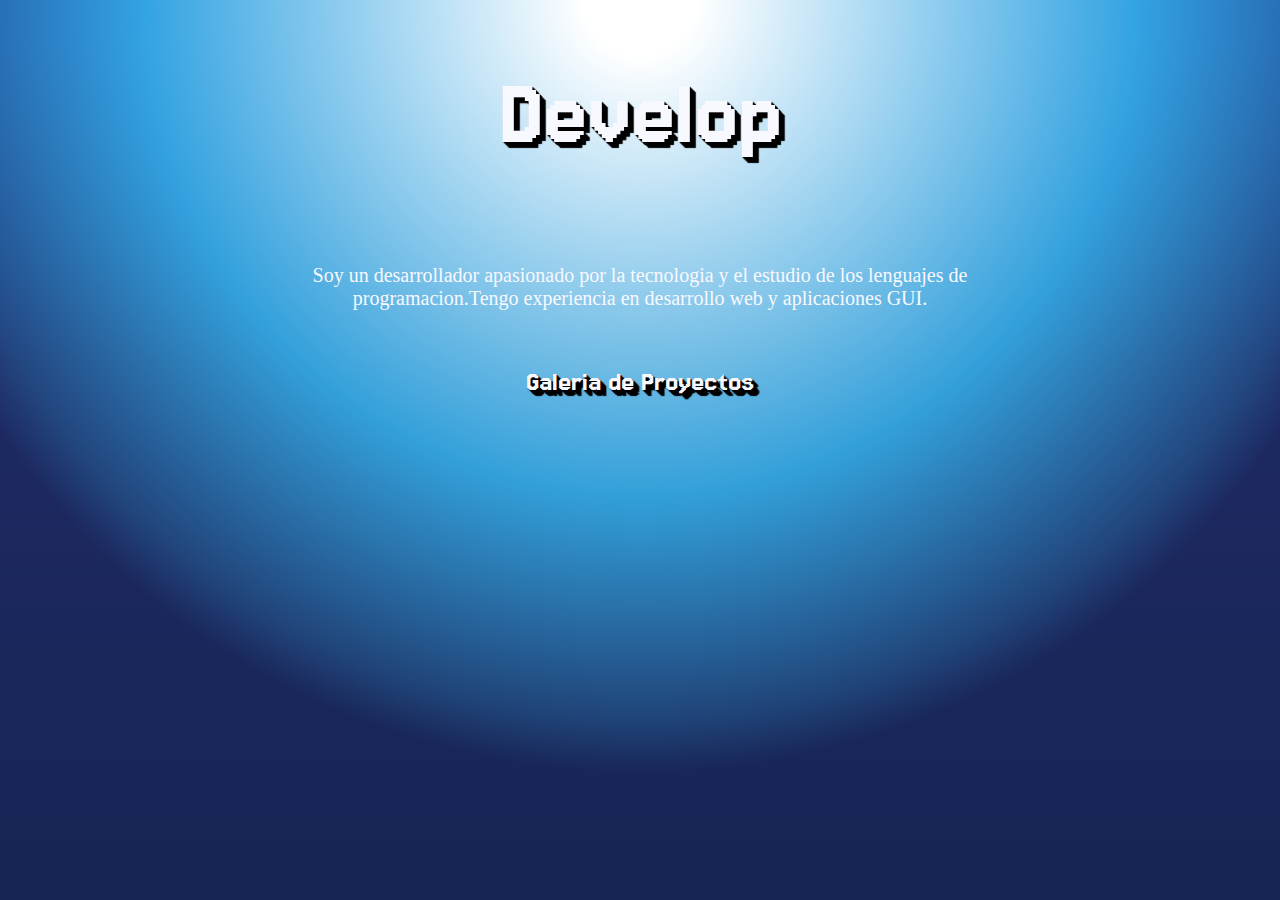
==== Briefcase/index.html @ d44783af "upload" ====
<!DOCTYPE html>
<html lang="en">
<head>
    <meta charset="UTF-8">
    <meta name="viewport" content="width=device-width, initial-scale=1.0">
    <!-- Link al archivo CSS -->
    <link rel="stylesheet" href="static/css/styles.css">
    <!-- Google Fonts -->
    <link rel="preconnect" href="https://fonts.googleapis.com">
    <link rel="preconnect" href="https://fonts.gstatic.com" crossorigin>
    <link href="https://fonts.googleapis.com/css2?family=Jersey+15&display=swap" rel="stylesheet">
    <title>Briefcase</title>
</head>
<body class="professional-dark-gradient">
    <header>
        <h1 class="jersey-15-regular title-3d typewriter-multi">Developer_Bakend</h1>
        <h2 class="jersey-15-regular title-3d typewriter-multi">Cristian Echevarria</h2>
    </header>
    <div class="main-content">
        <p>Soy un desarrollador apasionado por la tecnologia y el estudio de los lenguajes de programacion.Tengo experiencia en desarrollo web y aplicaciones GUI.</p>
    </div>
    <h3 class="jersey-15-regular title-3d">Galeria de Proyectos</h3>
</body>
    <script src="static/js/scripts.js"></script>

</html>
---- Briefcase/static/css/styles.css ----
/* CSS/Briefcase_web/static/css/styles.css */
body{
    margin: 0;
    padding: 0;
}

/* ........................:::::::::::::: background efecto de luz cyan intenso :::::::::::::::..............*/
.professional-dark-gradient {
    background: radial-gradient(
        circle at top,
        rgba(255, 255, 255, 1) 5%,
        rgba(56, 189, 248, 0.8) 45%,
        rgba(56, 189, 248, 0.2) 65%,
        rgba(0, 0, 0, 0) 70%
    ),
    linear-gradient(
        180deg,
        rgb(30, 58, 138) 5%,
        rgb(30, 41, 99) 40%,
        rgb(23, 37, 84) 100%
    );
    background-repeat: no-repeat;
    background-attachment: fixed;
}

/* Encabezados */
h1.jersey-15-regular {
    font-family: "Jersey 15", serif;
    font-weight: 400;
    font-size: 100px;
    font-style: normal;
    text-align: center;
    padding: 0px;
  }

h2.jersey-15-regular {
    font-family: "Jersey 15", serif;
    font-weight: 400;
    font-size: 50px;
    font-style: normal;
    text-align: center;
}
h3.jersey-15-regular {
    font-family: "Jersey 15", serif;
    font-weight: 400;
    font-size: 30px;
    font-style: normal;
    text-align: center;
}


/* ..........................:::::::::::::  Efectos :::::::::::............................ */
/* Variación con efecto 3D */
.title-3d {
    font-size: 4rem;
    font-weight: bold;
    color: ghostwhite;
    text-shadow: 
        1px 1px 1px #000,
        2px 2px 1px #000,
        3px 3px 1px #000,
        4px 4px 1px #000,
        5px 5px 1px #000,
        6px 6px 1px #000;
    transform: translateY(-3px);
}

.typewriter {
    overflow: hidden;
    border-right: 2px solid #ffffff; /* Cursor parpadeante */
    white-space: nowrap;
    margin: 0 auto;
    animation: 
        typing 3.5s steps(40, end),
        blink-caret 0.75s step-end infinite;
}

@keyframes typing {
    from { width: 50% }
    to { width: 100% }
}

@keyframes blink-caret {
    from, to { border-color: transparent }
    50% { border-color: #ffffff }
}

/* Para múltiples líneas con retraso */
.typewriter-multi {
    visibility: visible;
}

.typewriter-multi.typing {
    visibility: visible;
    animation: 
        typing 2s steps(40, end),
        blink-caret 0.75s step-end;
}

/* ..........................:::::::::::::  Contenido :::::::::::............................ */
.main-content {
    display: flex;
    flex-direction: column;
    align-items: center;
    justify-content: center;
}

.main-content p {
    max-width: 800px;
    padding: 10px;
    text-align: center;
    font-size: 20px;
    color: ghostwhite;
}
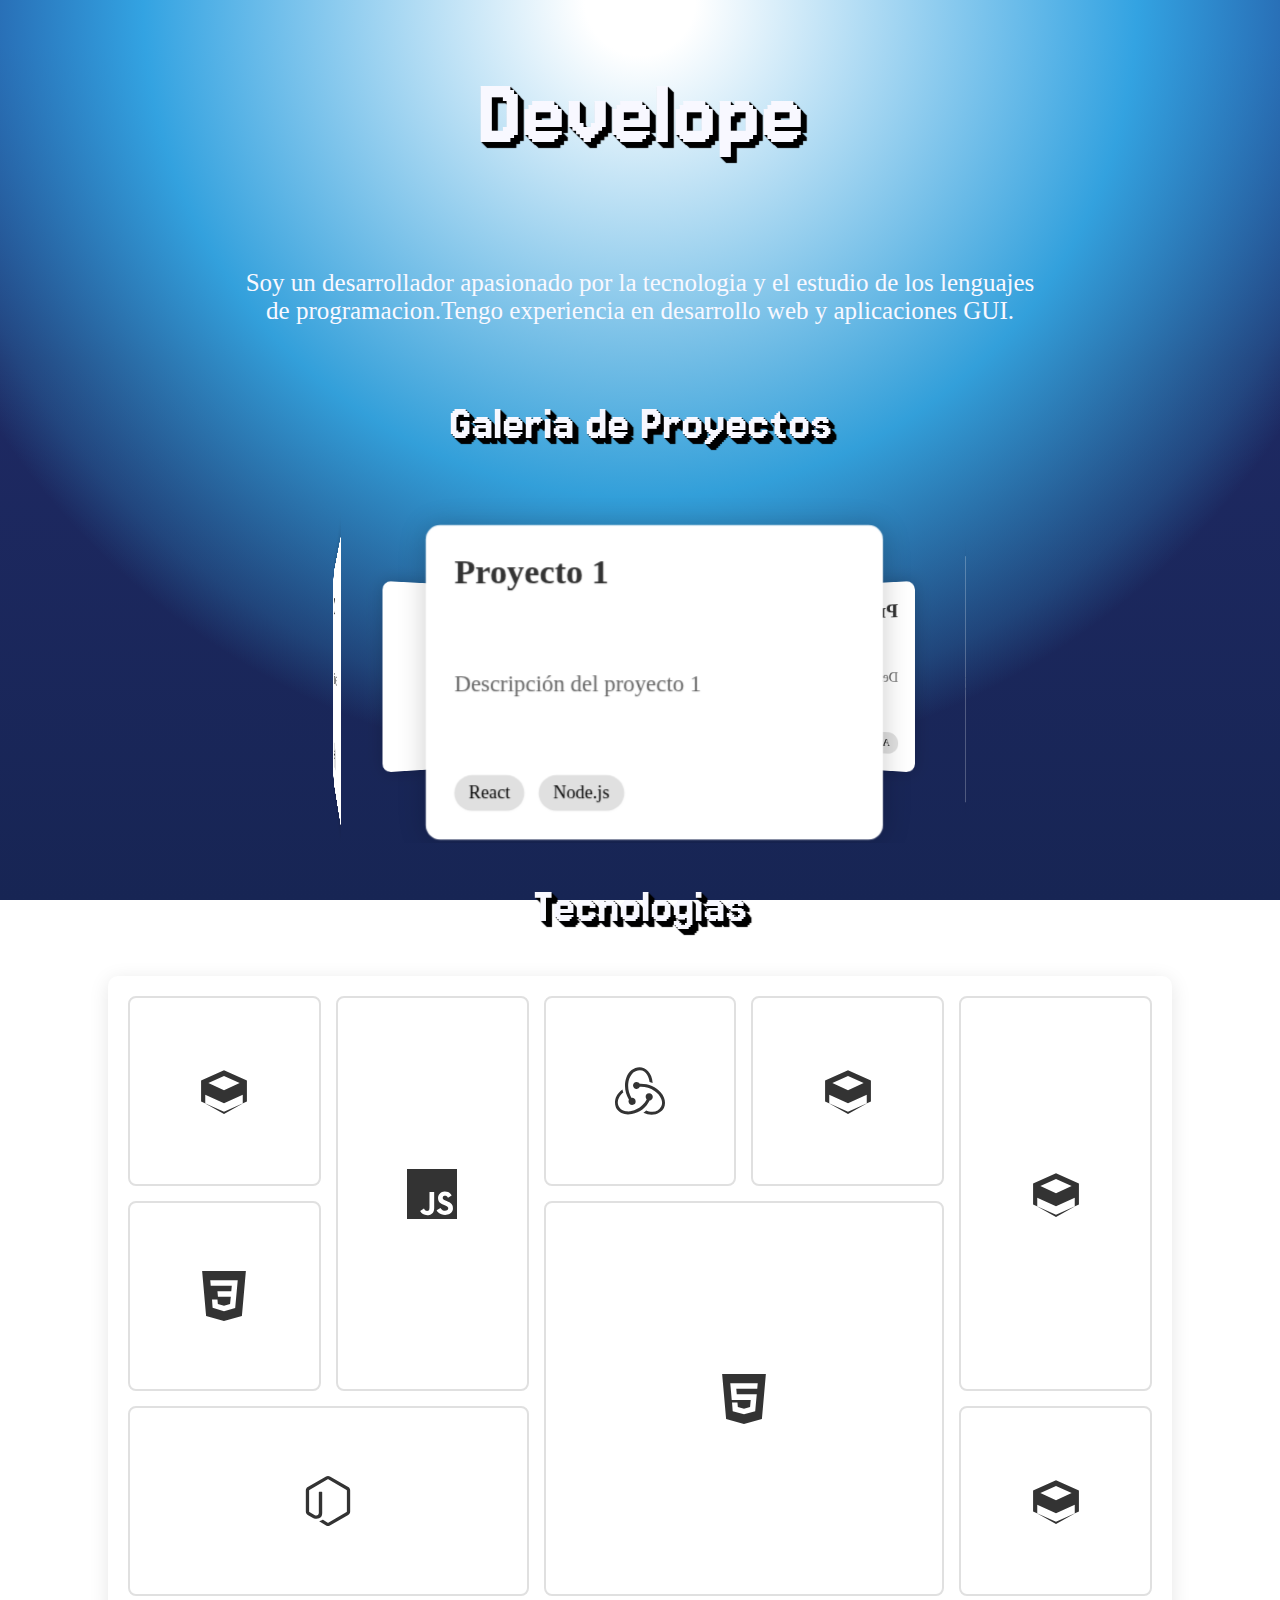
==== commit 67ac1d73: "update" ====
--- a/Briefcase/index.html
+++ b/Briefcase/index.html
@@ -1,5 +1,6 @@
 <!DOCTYPE html>
 <html lang="en">
+
 <head>
     <meta charset="UTF-8">
     <meta name="viewport" content="width=device-width, initial-scale=1.0">
@@ -11,16 +12,132 @@
     <link href="https://fonts.googleapis.com/css2?family=Jersey+15&display=swap" rel="stylesheet">
     <title>Briefcase</title>
 </head>
+
 <body class="professional-dark-gradient">
     <header>
         <h1 class="jersey-15-regular title-3d typewriter-multi">Developer_Bakend</h1>
         <h2 class="jersey-15-regular title-3d typewriter-multi">Cristian Echevarria</h2>
     </header>
     <div class="main-content">
-        <p>Soy un desarrollador apasionado por la tecnologia y el estudio de los lenguajes de programacion.Tengo experiencia en desarrollo web y aplicaciones GUI.</p>
+        <p>Soy un desarrollador apasionado por la tecnologia y el estudio de los lenguajes de programacion.Tengo
+            experiencia en desarrollo web y aplicaciones GUI.</p>
     </div>
-    <h3 class="jersey-15-regular title-3d">Galeria de Proyectos</h3>
+    <h2 class="jersey-15-regular title-3d">Galeria de Proyectos</h2>
+    <div class="slider-container">
+        <div class="slider">
+            <div class="card" style="transform: rotateY(0deg) translateZ(300px)">
+                <h3>Proyecto 1</h3>
+                <p>Descripción del proyecto 1</p>
+                <div class="tech">
+                    <span>React</span>
+                    <span>Node.js</span>
+                </div>
+            </div>
+            <div class="card" style="transform: rotateY(72deg) translateZ(300px)">
+                <h3>Proyecto 2</h3>
+                <p>Descripción del proyecto 2</p>
+                <div class="tech">
+                    <span>Vue</span>
+                    <span>Firebase</span>
+                </div>
+            </div>
+            <div class="card" style="transform: rotateY(144deg) translateZ(300px)">
+                <h3>Proyecto 3</h3>
+                <p>Descripción del proyecto 3</p>
+                <div class="tech">
+                    <span>Angular</span>
+                    <span>MongoDB</span>
+                </div>
+            </div>
+            <div class="card" style="transform: rotateY(216deg) translateZ(300px)">
+                <h3>Proyecto 4</h3>
+                <p>Descripción del proyecto 4</p>
+                <div class="tech">
+                    <span>Next.js</span>
+                    <span>PostgreSQL</span>
+                </div>
+            </div>
+            <div class="card" style="transform: rotateY(288deg) translateZ(300px)">
+                <h3>Proyecto 5</h3>
+                <p>Descripción del proyecto 5</p>
+                <div class="tech">
+                    <span>TypeScript</span>
+                    <span>AWS</span>
+                </div>
+            </div>
+        </div>
+    </div>
+    <h2 class="jersey-15-regular title-3d">Tecnologias</h2>
+    <div class="grid-container">
+        <div class="grid-item item1">
+            <svg class="tech-icon" viewBox="0 0 24 24">
+                <path
+                    d="M12 2L1 7v10l11 5 11-5V7L12 2zm0 2.8l7.5 3.4-7.5 3.4-7.5-3.4L12 4.8zm-9 9l9 4.1V23L3 18v-4.2zm18 0V18l-9 5v-5.1l9-4.1z" />
+            </svg>
+            <span class="tech-name">React</span>
+        </div>
+        <div class="grid-item item2">
+            <svg class="tech-icon" viewBox="0 0 24 24">
+                <path
+                    d="M0 0h24v24H0V0zm22.034 18.276c-.175-1.095-.888-2.015-3.003-2.873-.736-.345-1.554-.585-1.797-1.14-.091-.33-.105-.51-.046-.705.15-.646.915-.84 1.515-.66.39.12.75.42.976.9 1.034-.676 1.034-.676 1.755-1.125-.27-.42-.404-.601-.586-.78-.63-.705-1.469-1.065-2.834-1.034l-.705.089c-.676.165-1.32.525-1.71 1.005-1.14 1.291-.811 3.541.569 4.471 1.365 1.02 3.361 1.244 3.616 2.205.24 1.17-.87 1.545-1.966 1.41-.811-.18-1.26-.586-1.755-1.336l-1.83 1.051c.21.48.45.689.81 1.109 1.74 1.756 6.09 1.666 6.871-1.004.029-.09.24-.705.074-1.65l.046.067zm-8.983-7.245h-2.248c0 1.938-.009 3.864-.009 5.805 0 1.232.063 2.363-.138 2.711-.33.689-1.18.601-1.566.48-.396-.196-.597-.466-.83-.855-.063-.105-.11-.196-.127-.196l-1.825 1.125c.305.63.75 1.172 1.324 1.517.855.51 2.004.675 3.207.405.783-.226 1.458-.691 1.811-1.411.51-.93.402-2.07.397-3.346.012-2.054 0-4.109 0-6.179l.004-.056z" />
+            </svg>
+            <span class="tech-name">JavaScript</span>
+        </div>
+        <div class="grid-item item3">
+            <svg class="tech-icon" viewBox="0 0 24 24">
+                <path
+                    d="M1.5 0h21l-1.91 21.563L11.977 24l-8.564-2.438L1.5 0zm7.031 9.75l-.232-2.718 10.059.003.23-2.622L5.412 4.41l.698 8.01h9.126l-.326 3.426-2.91.804-2.955-.81-.188-2.11H6.248l.33 4.171L12 19.351l5.379-1.443.744-8.157H8.531z" />
+            </svg>
+            <span class="tech-name">HTML5</span>
+        </div>
+        <div class="grid-item item4">
+            <svg class="tech-icon" viewBox="0 0 24 24">
+                <path
+                    d="M1.5 0h21l-1.91 21.563L11.977 24l-8.565-2.438L1.5 0zm17.09 4.413L5.41 4.41l.213 2.622 10.125.002-.255 2.716h-6.64l.24 2.573h6.182l-.366 3.523-2.91.804-2.956-.81-.188-2.11h-2.61l.29 3.855L12 19.288l5.373-1.53L18.59 4.414z" />
+            </svg>
+            <span class="tech-name">CSS3</span>
+        </div>
+        <div class="grid-item item5">
+            <svg class="tech-icon" viewBox="0 0 24 24">
+                <path d="M11.998,24c-0.321,0-0.641-0.084-0.922-0.247l-2.936-1.737c-0.438-0.245-0.224-0.332-0.08-0.383 c0.585-0.203,0.703-0.25,1.328-0.604c0.065-0.037,0.151-0.023,0.218,0.017l2.256,1.339c0.082,0.045,0.197,0.045,0.272,0l8.795-5.076
+            c0.082-0.047,0.134-0.141,0.134-0.238V6.921c0-0.099-0.053-0.192-0.137-0.242l-8.791-5.072c-0.081-0.047-0.189-0.047-0.271,0
+            L3.075,6.68C2.99,6.729,2.936,6.825,2.936,6.921v10.15c0,0.097,0.054,0.189,0.139,0.235l2.409,1.392 c1.307,0.654,2.108-0.116,2.108-0.89V7.787c0-0.142,0.114-0.253,0.256-0.253h1.115c0.139,0,0.255,0.112,0.255,0.253v10.021
+            c0,1.745-0.95,2.745-2.604,2.745c-0.508,0-0.909,0-2.026-0.551L2.28,18.675c-0.57-0.329-0.922-0.945-0.922-1.604V6.921
+            c0-0.659,0.353-1.275,0.922-1.603l8.795-5.082c0.557-0.315,1.296-0.315,1.848,0l8.794,5.082c0.57,0.329,0.924,0.944,0.924,1.603
+            v10.15c0,0.659-0.354,1.273-0.924,1.604l-8.794,5.078C12.643,23.916,12.324,24,11.998,24z" />
+            </svg>
+            <span class="tech-name">Node.js</span>
+        </div>
+        <div class="grid-item item6">
+            <svg class="tech-icon" viewBox="0 0 24 24">
+                <path
+                    d="M16.634 16.504c.87-.075 1.543-.84 1.5-1.754-.047-.914-.796-1.648-1.709-1.648h-.061a1.71 1.71 0 00-1.648 1.769c.03.479.226.869.494 1.153-1.048 2.038-2.621 3.536-5.005 4.795-1.603.838-3.296 1.154-4.944.93-1.378-.195-2.456-.81-3.116-1.799-.988-1.499-1.078-3.116-.255-4.734.6-1.17 1.499-2.023 2.099-2.443a9.96 9.96 0 01-.42-1.543C-.868 14.408-.416 18.752.932 20.805c1.004 1.498 3.057 2.456 5.304 2.456.6 0 1.23-.044 1.843-.194 3.897-.749 6.848-3.086 8.541-6.532zm5.348-3.746c-2.32-2.728-5.738-4.226-9.634-4.226h-.51c-.253-.554-.837-.899-1.498-.899h-.045c-.943 0-1.678.81-1.647 1.753.03.898.794 1.648 1.708 1.648h.074a1.69 1.69 0 001.499-1.049h.555c2.309 0 4.495.674 6.488 1.992 1.527 1.005 2.622 2.323 3.237 3.897.538 1.288.509 2.547-.045 3.597-.855 1.647-2.294 2.517-4.196 2.517-1.199 0-2.367-.375-2.967-.644-.36.298-.96.793-1.394 1.093 1.318.598 2.652.943 3.94.943 2.922 0 5.094-1.647 5.919-3.236.898-1.798.824-4.824-1.47-7.416zM6.49 17.042c.03.899.793 1.648 1.708 1.648h.06a1.688 1.688 0 001.648-1.768c0-.9-.779-1.647-1.693-1.647h-.061c-.06 0-.15 0-.226.029-1.243-2.098-1.768-4.347-1.572-6.772.12-1.828.72-3.417 1.797-4.735.9-1.124 2.593-1.68 3.747-1.708 3.236-.061 4.585 3.971 4.689 5.574l1.498.45C17.741 3.197 14.686.62 11.764.62 9.02.62 6.49 2.613 5.47 5.535 4.077 9.43 4.991 13.177 6.7 16.174c-.15.195-.24.539-.21.868z" />
+            </svg>
+            <span class="tech-name">Redux</span>
+        </div>
+        <div class="grid-item item7">
+            <svg class="tech-icon" viewBox="0 0 24 24">
+                <path
+                    d="M12 2L1 7v10l11 5 11-5V7L12 2zm0 2.8l7.5 3.4-7.5 3.4-7.5-3.4L12 4.8zm-9 9l9 4.1V23L3 18v-4.2zm18 0V18l-9 5v-5.1l9-4.1z" />
+            </svg>
+            <span class="tech-name">React 1</span>
+        </div>
+        <div class="grid-item item8">
+            <svg class="tech-icon" viewBox="0 0 24 24">
+                <path
+                    d="M12 2L1 7v10l11 5 11-5V7L12 2zm0 2.8l7.5 3.4-7.5 3.4-7.5-3.4L12 4.8zm-9 9l9 4.1V23L3 18v-4.2zm18 0V18l-9 5v-5.1l9-4.1z" />
+            </svg>
+            <span class="tech-name">React 2</span>
+        </div>
+        <div class="grid-item item9">
+            <svg class="tech-icon" viewBox="0 0 24 24">
+                <path
+                    d="M12 2L1 7v10l11 5 11-5V7L12 2zm0 2.8l7.5 3.4-7.5 3.4-7.5-3.4L12 4.8zm-9 9l9 4.1V23L3 18v-4.2zm18 0V18l-9 5v-5.1l9-4.1z" />
+            </svg>
+            <span class="tech-name">React 3</span>
+        </div>
+    </div>
 </body>
-    <script src="static/js/scripts.js"></script>
+<script src="static/js/scripts.js"></script>
 
 </html>--- a/Briefcase/static/css/styles.css
+++ b/Briefcase/static/css/styles.css
@@ -1,25 +1,20 @@
-
 /* CSS/Briefcase_web/static/css/styles.css */
-body{
+body {
     margin: 0;
     padding: 0;
 }
 
 /* ........................:::::::::::::: background efecto de luz cyan intenso :::::::::::::::..............*/
 .professional-dark-gradient {
-    background: radial-gradient(
-        circle at top,
-        rgba(255, 255, 255, 1) 5%,
-        rgba(56, 189, 248, 0.8) 45%,
-        rgba(56, 189, 248, 0.2) 65%,
-        rgba(0, 0, 0, 0) 70%
-    ),
-    linear-gradient(
-        180deg,
-        rgb(30, 58, 138) 5%,
-        rgb(30, 41, 99) 40%,
-        rgb(23, 37, 84) 100%
-    );
+    background: radial-gradient(circle at top,
+            rgba(255, 255, 255, 1) 5%,
+            rgba(56, 189, 248, 0.8) 45%,
+            rgba(56, 189, 248, 0.2) 65%,
+            rgba(0, 0, 0, 0) 70%),
+        linear-gradient(180deg,
+            rgb(30, 58, 138) 5%,
+            rgb(30, 41, 99) 40%,
+            rgb(23, 37, 84) 100%);
     background-repeat: no-repeat;
     background-attachment: fixed;
 }
@@ -32,7 +27,7 @@
     font-style: normal;
     text-align: center;
     padding: 0px;
-  }
+}
 
 h2.jersey-15-regular {
     font-family: "Jersey 15", serif;
@@ -41,6 +36,7 @@
     font-style: normal;
     text-align: center;
 }
+
 h3.jersey-15-regular {
     font-family: "Jersey 15", serif;
     font-weight: 400;
@@ -56,7 +52,7 @@
     font-size: 4rem;
     font-weight: bold;
     color: ghostwhite;
-    text-shadow: 
+    text-shadow:
         1px 1px 1px #000,
         2px 2px 1px #000,
         3px 3px 1px #000,
@@ -68,22 +64,35 @@
 
 .typewriter {
     overflow: hidden;
-    border-right: 2px solid #ffffff; /* Cursor parpadeante */
+    border-right: 2px solid #ffffff;
+    /* Cursor parpadeante */
     white-space: nowrap;
     margin: 0 auto;
-    animation: 
+    animation:
         typing 3.5s steps(40, end),
         blink-caret 0.75s step-end infinite;
 }
 
 @keyframes typing {
-    from { width: 50% }
-    to { width: 100% }
+    from {
+        width: 50%
+    }
+
+    to {
+        width: 100%
+    }
 }
 
 @keyframes blink-caret {
-    from, to { border-color: transparent }
-    50% { border-color: #ffffff }
+
+    from,
+    to {
+        border-color: transparent
+    }
+
+    50% {
+        border-color: #ffffff
+    }
 }
 
 /* Para múltiples líneas con retraso */
@@ -93,7 +102,7 @@
 
 .typewriter-multi.typing {
     visibility: visible;
-    animation: 
+    animation:
         typing 2s steps(40, end),
         blink-caret 0.75s step-end;
 }
@@ -110,6 +119,175 @@
     max-width: 800px;
     padding: 10px;
     text-align: center;
-    font-size: 20px;
+    font-size: 25px;
     color: ghostwhite;
+}
+
+
+/* ..........................::::::::::::::: Slider ::::::::::::::::::::::::::...............................*/
+.slider-container {
+    position: relative;
+    width: 100%;
+    height: 350px;
+    perspective: 1000px;
+    transform-style: preserve-3d;
+    display: flex;
+    justify-content: center;
+    align-items: center;
+    overflow: hidden;
+}
+
+.slider {
+    position: relative;
+    width: 300px;
+    height: 200px;
+    transform-style: preserve-3d;
+    transition: transform 0.5s;
+}
+
+.card {
+    position: absolute;
+    width: 280px;
+    height: 180px;
+    background: white;
+    border-radius: 10px;
+    padding: 20px;
+    box-shadow: 0 0 20px rgba(0, 0, 0, 0.2);
+    display: flex;
+    flex-direction: column;
+    justify-content: space-between;
+    transition: transform 0.5s, opacity 0.5s;
+    cursor: pointer;
+}
+
+.card h3 {
+    margin: 0;
+    color: #333;
+    font-size: 1.5em;
+}
+
+.card p {
+    margin: 10px 0;
+    color: #666;
+}
+
+.card .tech {
+    display: flex;
+    gap: 10px;
+}
+
+.card .tech span {
+    background: #e0e0e0;
+    padding: 5px 10px;
+    border-radius: 15px;
+    font-size: 0.8em;
+}
+
+.navigation {
+    margin-top: 20px;
+    text-align: center;
+}
+
+.navigation button:hover {
+    background: #555;
+}
+
+
+/* ......................::::::::::::::: GRID :::::::::::::::::::::::::....................*/
+.grid-container {
+    width: 80%;
+    height: 600px;
+    display: grid;
+    margin: auto;
+    /* grid-template-columns: 1.5fr 2fr 2fr; */
+    grid-template-columns: 1fr 1fr 1fr 1fr 1fr;;
+    grid-template-rows: repeat(3, 1fr);
+    gap: 15px;
+    padding: 20px;
+    background: transparent;
+    border-radius: 10px;
+    box-shadow: 0 4px 20px rgba(0, 0, 0, 0.1);
+}
+
+.grid-item {
+    background: #ffffff;
+    border: 2px solid #e0e0e0;
+    border-radius: 8px;
+    display: flex;
+    justify-content: center;
+    align-items: center;
+    overflow: hidden;
+    position: relative;
+    transition: all 0.3s ease;
+}
+
+.grid-item:hover {
+    transform: translateY(-5px);
+    /* box-shadow: 0 5px 15px rgba(0, 0, 0, 0.2); */
+    box-shadow: 0 25px 50px -12px rgba(0, 0, 0, 0.25);
+    border-color: #f01377;
+    
+}
+
+/* grid-area: <row-start> / <column-start> / <row-end> / <column-end>; */
+.item1 {
+    grid-area: 1 / 1 / 2 / 2;
+}
+
+.item2 {
+    grid-area: 1 / 2 / 3 / 3;
+}
+
+.item3 {
+    grid-area: 2/ 3 / 4 / 5;
+}
+
+.item4 {
+    grid-area: 2 / 1 / 3 / 2;
+}
+
+.item5 {
+    grid-area: 3 / 1 / 4 / 3;
+}
+
+.item6 {
+    grid-area: 0 / 3 / 4 / 4;
+}
+
+.item7 {
+    grid-area: 1 / 4 / 2 / 5;
+}
+.item8{
+    grid-area: 3 / 5 / 3 / 5;
+}
+.item9{
+    grid-area: 1 / 5 / 3 / 5;
+}
+
+.tech-icon {
+    width: 50px;
+    height: 50px;
+    fill: #333;
+    transition: all 0.3s ease;
+}
+
+.grid-item:hover .tech-icon {
+    transform: scale(1.2);
+    fill: #007bff;
+}
+
+.tech-name {
+    position: absolute;
+    bottom: 10px;
+    font-family: Arial, sans-serif;
+    font-size: 14px;
+    color: #666;
+    opacity: 0;
+    transform: translateY(20px);
+    transition: all 0.3s ease;
+}
+
+.grid-item:hover .tech-name {
+    opacity: 1;
+    transform: translateY(0);
 }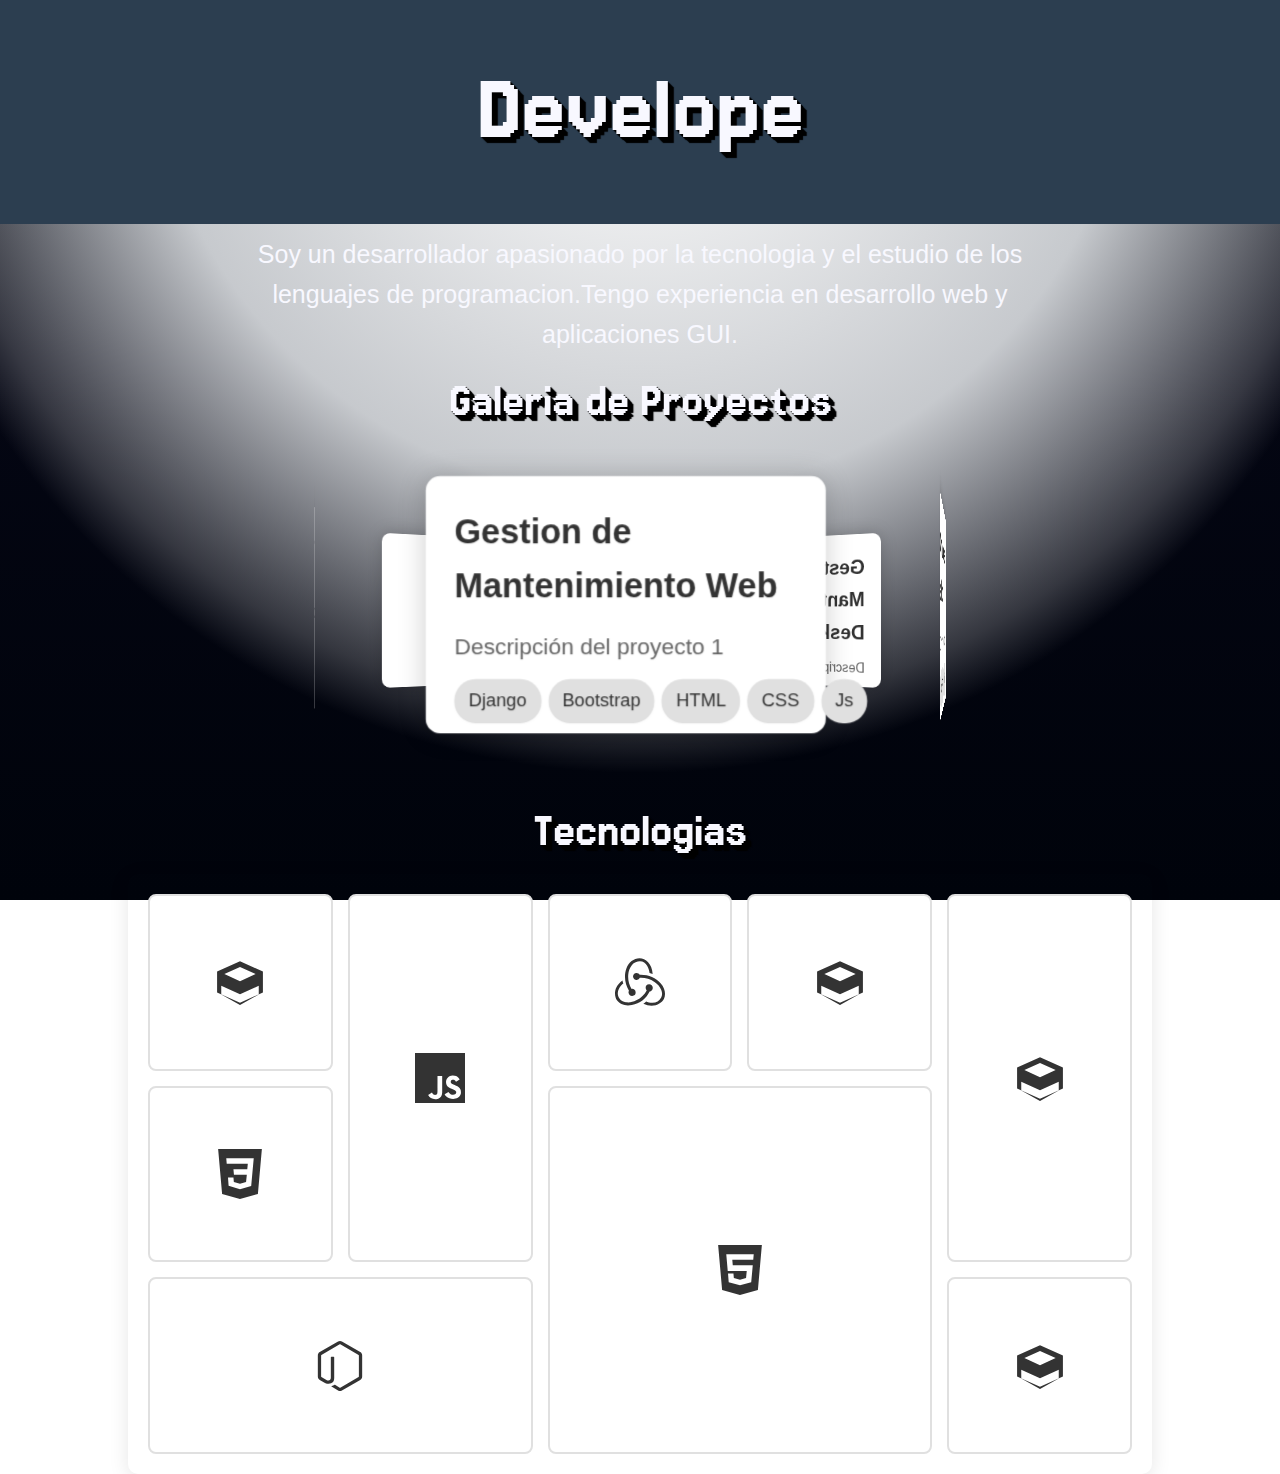
==== commit 39a213b9: "update" ====
--- a/Briefcase/index.html
+++ b/Briefcase/index.html
@@ -13,7 +13,7 @@
     <title>Briefcase</title>
 </head>
 
-<body class="professional-dark-gradient">
+<body class="professional-black-gradient">
     <header>
         <h1 class="jersey-15-regular title-3d typewriter-multi">Developer_Bakend</h1>
         <h2 class="jersey-15-regular title-3d typewriter-multi">Cristian Echevarria</h2>
@@ -26,39 +26,43 @@
     <div class="slider-container">
         <div class="slider">
             <div class="card" style="transform: rotateY(0deg) translateZ(300px)">
-                <h3>Proyecto 1</h3>
+                <h3>Gestion de Mantenimiento Web</h3>
                 <p>Descripción del proyecto 1</p>
                 <div class="tech">
-                    <span>React</span>
-                    <span>Node.js</span>
+                    <span>Django</span>
+                    <span>Bootstrap</span>
+                    <span>HTML</span>
+                    <span>CSS</span>
+                    <span>Js</span>
                 </div>
             </div>
             <div class="card" style="transform: rotateY(72deg) translateZ(300px)">
-                <h3>Proyecto 2</h3>
+                <h3>Comparador de archivos</h3>
                 <p>Descripción del proyecto 2</p>
                 <div class="tech">
-                    <span>Vue</span>
-                    <span>Firebase</span>
+                    <span>Python</span>
+                    <span>Pandas</span>
+                    <span>PySide</span>
                 </div>
             </div>
             <div class="card" style="transform: rotateY(144deg) translateZ(300px)">
-                <h3>Proyecto 3</h3>
+                <h3>Gestion de Mantenimiento Desktop</h3>
                 <p>Descripción del proyecto 3</p>
                 <div class="tech">
-                    <span>Angular</span>
-                    <span>MongoDB</span>
+                    <span>Java</span>
+                    <span>JavaFX</span>
                 </div>
             </div>
             <div class="card" style="transform: rotateY(216deg) translateZ(300px)">
-                <h3>Proyecto 4</h3>
+                <h3>Dorna GUI</h3>
                 <p>Descripción del proyecto 4</p>
                 <div class="tech">
-                    <span>Next.js</span>
-                    <span>PostgreSQL</span>
+                    <span>Python</span>
+                    <span>PySimpleGUI</span>
                 </div>
             </div>
             <div class="card" style="transform: rotateY(288deg) translateZ(300px)">
-                <h3>Proyecto 5</h3>
+                <h3>Sistema de Tickets</h3>
                 <p>Descripción del proyecto 5</p>
                 <div class="tech">
                     <span>TypeScript</span>
--- a/Briefcase/static/css/styles.css
+++ b/Briefcase/static/css/styles.css
@@ -18,6 +18,21 @@
     background-repeat: no-repeat;
     background-attachment: fixed;
 }
+
+.professional-black-gradient {
+    background: radial-gradient(circle at top,
+            rgba(255, 255, 255, 1) 5%,
+            rgba(247, 250, 252, 0.8) 45%,
+            rgba(255, 255, 255, 0.2) 65%,
+            rgba(255, 255, 255, 0) 70%),
+        linear-gradient(180deg,
+            rgb(8, 12, 22) 5%,
+            rgb(4, 6, 19) 40%,
+            rgb(0, 3, 11) 100%);
+    background-repeat: no-repeat;
+    background-attachment: fixed;
+}
+
 
 /* Encabezados */
 h1.jersey-15-regular {
@@ -173,7 +188,7 @@
 
 .card .tech {
     display: flex;
-    gap: 10px;
+    gap: 5px;
 }
 
 .card .tech span {
@@ -290,4 +305,129 @@
 .grid-item:hover .tech-name {
     opacity: 1;
     transform: translateY(0);
+}
+
+/* ............... estilos v2 ........................ */
+/* Reset básico */
+* {
+    margin: 0;
+    padding: 0;
+    box-sizing: border-box;
+}
+
+body {
+    font-family: Arial, sans-serif;
+    line-height: 1.6;
+    color: #333;
+}
+
+/* Header y navegación */
+header {
+    background-color: #2c3e50;
+    color: white;
+    padding: 2rem;
+    text-align: center;
+}
+
+nav {
+    background-color: #34495e;
+    padding: 1rem;
+}
+
+nav ul {
+    list-style: none;
+    display: flex;
+    justify-content: center;
+    gap: 2rem;
+}
+
+nav a {
+    color: white;
+    text-decoration: none;
+}
+
+/* Sección Hero */
+.hero {
+    min-height: 60vh;
+    display: flex;
+    align-items: center;
+    justify-content: center;
+    background-color: #ecf0f1;
+    padding: 2rem;
+    text-align: center;
+}
+
+/* Sección Proyectos */
+.projects {
+    padding: 4rem 2rem;
+}
+
+.project-grid {
+    display: grid;
+    grid-template-columns: repeat(auto-fit, minmax(300px, 1fr));
+    gap: 2rem;
+    margin-top: 2rem;
+}
+
+.project-card {
+    border: 1px solid #ddd;
+    padding: 1rem;
+    border-radius: 8px;
+}
+
+/* Sección Habilidades */
+.skills {
+    background-color: #ecf0f1;
+    padding: 4rem 2rem;
+    text-align: center;
+}
+
+.skills-grid {
+    display: grid;
+    grid-template-columns: repeat(auto-fit, minmax(150px, 1fr));
+    gap: 1rem;
+    margin-top: 2rem;
+}
+
+/* Sección Contacto */
+.contact {
+    padding: 4rem 2rem;
+    text-align: center;
+}
+
+.contact form {
+    max-width: 600px;
+    margin: 2rem auto;
+}
+
+input, textarea {
+    width: 100%;
+    padding: 0.5rem;
+    margin: 0.5rem 0;
+}
+
+button {
+    background-color: #2c3e50;
+    color: white;
+    padding: 0.5rem 2rem;
+    border: none;
+    border-radius: 4px;
+    cursor: pointer;
+}
+
+/* Footer */
+footer {
+    background-color: #2c3e50;
+    color: white;
+    text-align: center;
+    padding: 1rem;
+    margin-top: 2rem;
+}
+
+/* Responsive */
+@media (max-width: 768px) {
+    nav ul {
+        flex-direction: column;
+        text-align: center;
+    }
 }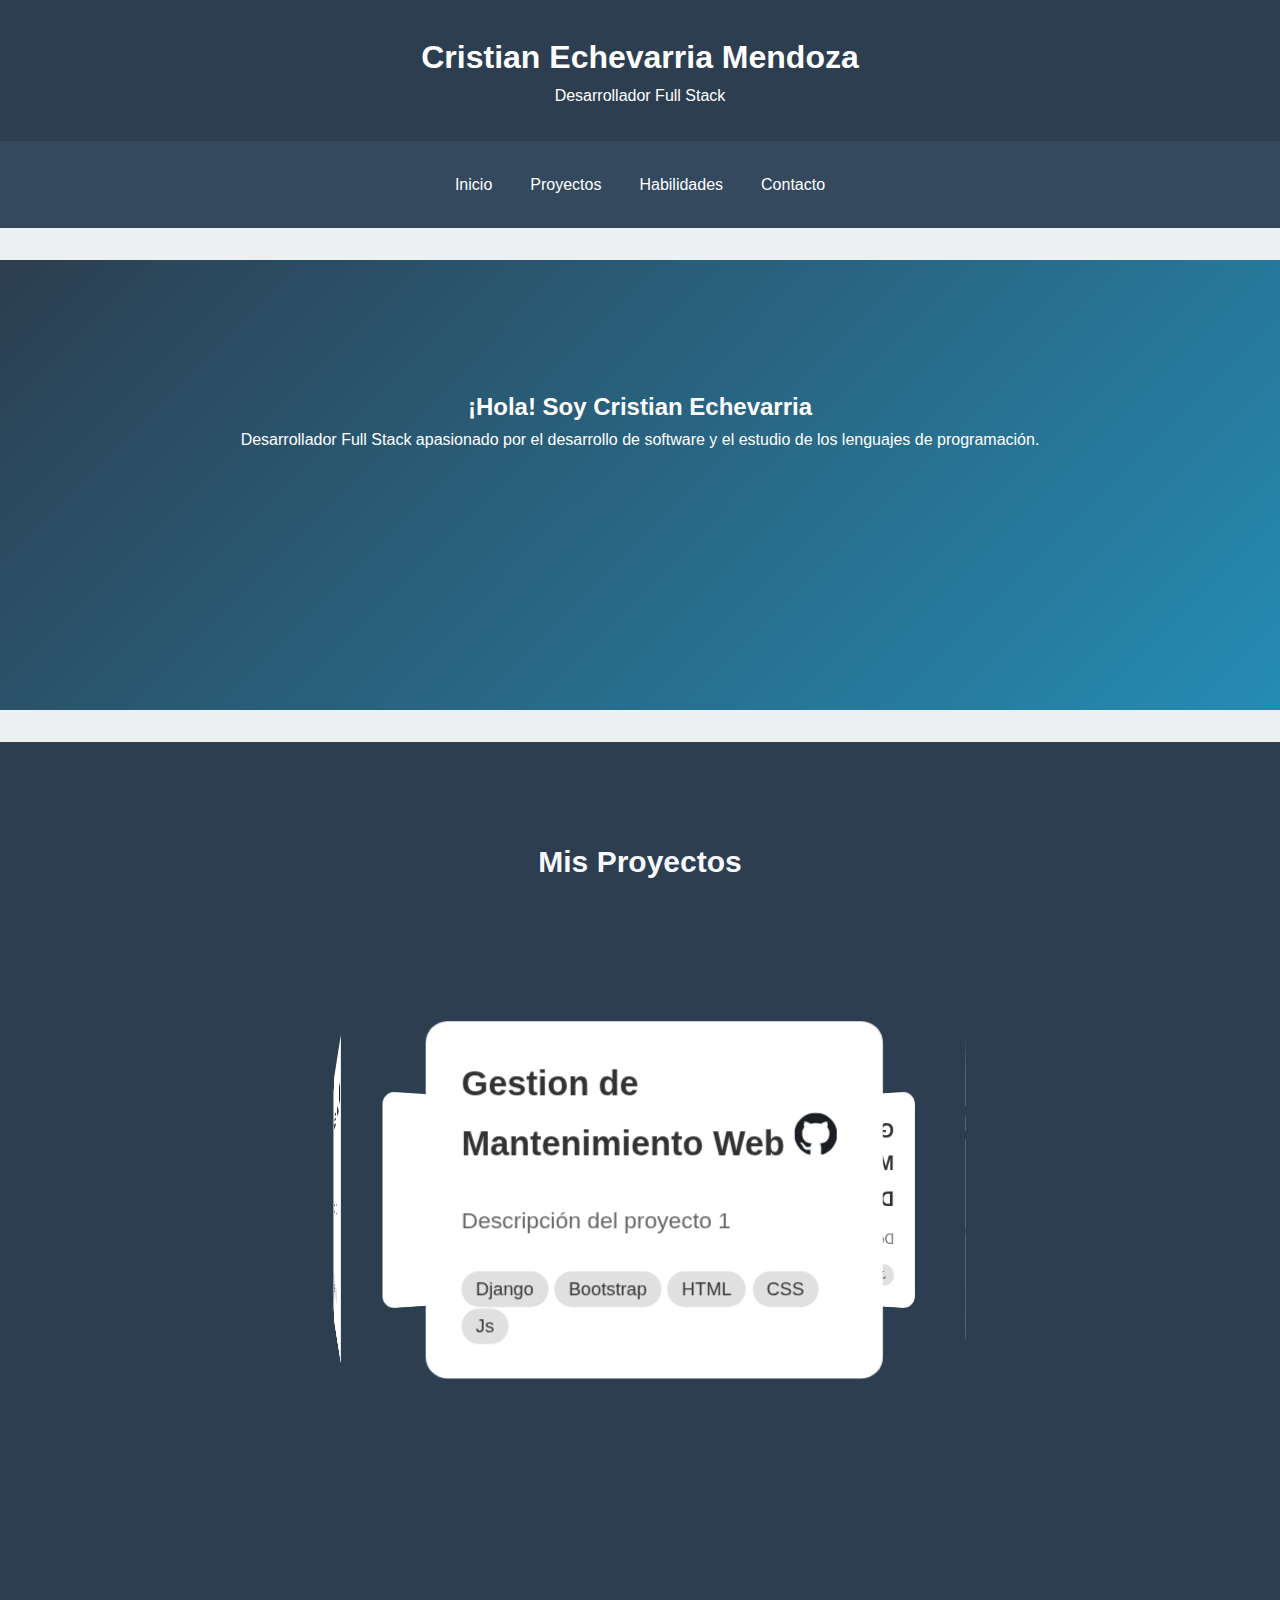
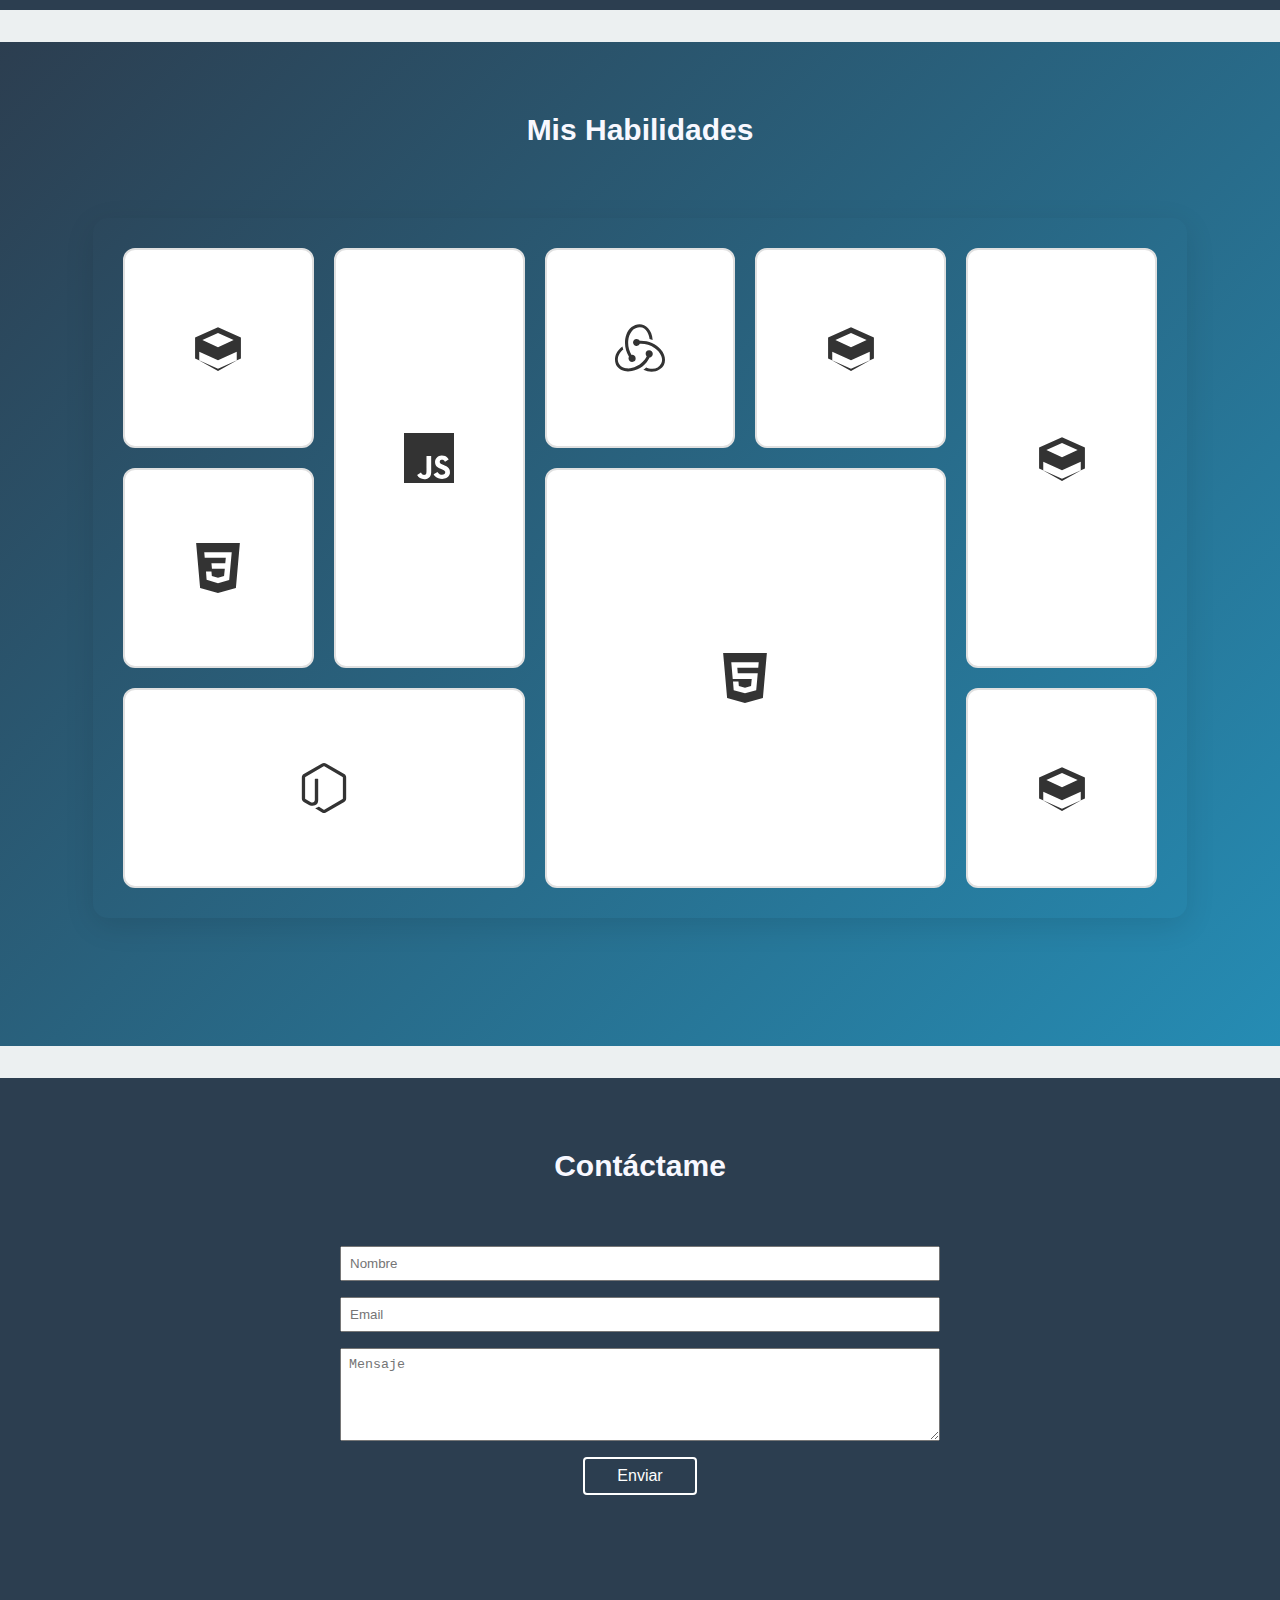
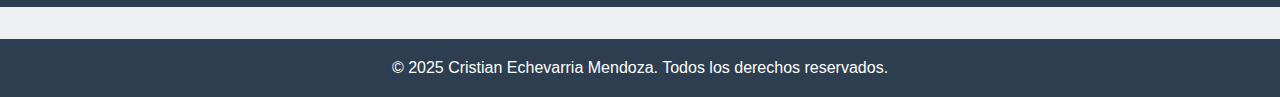
==== commit 34598f12: "update" ====
--- a/Briefcase/index.html
+++ b/Briefcase/index.html
@@ -1,5 +1,5 @@
 <!DOCTYPE html>
-<html lang="en">
+<html lang="es">
 
 <head>
     <meta charset="UTF-8">
@@ -10,137 +10,188 @@
     <link rel="preconnect" href="https://fonts.googleapis.com">
     <link rel="preconnect" href="https://fonts.gstatic.com" crossorigin>
     <link href="https://fonts.googleapis.com/css2?family=Jersey+15&display=swap" rel="stylesheet">
-    <title>Briefcase</title>
+    <title>Desarrollo</title>
 </head>
 
-<body class="professional-black-gradient">
+<body>
     <header>
-        <h1 class="jersey-15-regular title-3d typewriter-multi">Developer_Bakend</h1>
-        <h2 class="jersey-15-regular title-3d typewriter-multi">Cristian Echevarria</h2>
+        <h1>Cristian Echevarria Mendoza</h1>
+        <p>Desarrollador Full Stack</p>
     </header>
-    <div class="main-content">
-        <p>Soy un desarrollador apasionado por la tecnologia y el estudio de los lenguajes de programacion.Tengo
-            experiencia en desarrollo web y aplicaciones GUI.</p>
-    </div>
-    <h2 class="jersey-15-regular title-3d">Galeria de Proyectos</h2>
-    <div class="slider-container">
-        <div class="slider">
-            <div class="card" style="transform: rotateY(0deg) translateZ(300px)">
-                <h3>Gestion de Mantenimiento Web</h3>
-                <p>Descripción del proyecto 1</p>
-                <div class="tech">
-                    <span>Django</span>
-                    <span>Bootstrap</span>
-                    <span>HTML</span>
-                    <span>CSS</span>
-                    <span>Js</span>
+
+    <nav>
+        <ul>
+            <li><a href="#inicio">Inicio</a></li>
+            <li><a href="#proyectos">Proyectos</a></li>
+            <li><a href="#habilidades">Habilidades</a></li>
+            <li><a href="#contacto">Contacto</a></li>
+        </ul>
+    </nav>
+
+    <section class="hero" id="inicio">
+        <div>
+            <h2>¡Hola! Soy Cristian Echevarria</h2>
+            <p>Desarrollador Full Stack apasionado por el desarrollo de software y el estudio de los lenguajes de programación.</p>
+        </div>
+    </section>
+    <section id="proyectos">
+        <p class="section-title">Mis Proyectos</p>
+        <div class="slider-container">
+            <div class="slider">
+                <div class="card" style="transform: rotateY(0deg) translateZ(300px)">
+                    <h3>Gestion de Mantenimiento Web 
+                        <a href="https://github.com/Echxvx2610/django_mantto_feeder" target="_blank">
+                            <img src="static/img/github.svg" alt="" width="30px">
+                        </a>
+                    </h3>
+                    <p>Descripción del proyecto 1</p>
+                    <div class="tech">
+                        <span>Django</span>
+                        <span>Bootstrap</span>
+                        <span>HTML</span>
+                        <span>CSS</span>
+                        <span>Js</span>
+                    </div>
                 </div>
-            </div>
-            <div class="card" style="transform: rotateY(72deg) translateZ(300px)">
-                <h3>Comparador de archivos</h3>
-                <p>Descripción del proyecto 2</p>
-                <div class="tech">
-                    <span>Python</span>
-                    <span>Pandas</span>
-                    <span>PySide</span>
+                <div class="card" style="transform: rotateY(72deg) translateZ(300px)">
+                    <h3>Comparador de archivos
+                        <a href="https://github.com/Echxvx2610/comparadorV2" target="_blank">
+                            <img src="static/img/github.svg" alt="" width="30px">
+                        </a>
+                    </h3>
+                    <p>Descripción del proyecto 2</p>
+                    <div class="tech">
+                        <span>Python</span>
+                        <span>Pandas</span>
+                        <span>PySide</span>
+                    </div>
                 </div>
-            </div>
-            <div class="card" style="transform: rotateY(144deg) translateZ(300px)">
-                <h3>Gestion de Mantenimiento Desktop</h3>
-                <p>Descripción del proyecto 3</p>
-                <div class="tech">
-                    <span>Java</span>
-                    <span>JavaFX</span>
+                <div class="card" style="transform: rotateY(144deg) translateZ(300px)">
+                    <h3>Gestion de Mantenimiento Desktop
+                        <a href="https://github.com/Echxvx2610/Management_System_Maintenance " target="_blank">
+                            <img src="static/img/github.svg" alt="" width="30px">
+                        </a>
+                    </h3>
+                    <p>Descripción del proyecto 3</p>
+                    <div class="tech">
+                        <span>Java</span>
+                        <span>JavaFX</span>
+                    </div>
                 </div>
-            </div>
-            <div class="card" style="transform: rotateY(216deg) translateZ(300px)">
-                <h3>Dorna GUI</h3>
-                <p>Descripción del proyecto 4</p>
-                <div class="tech">
-                    <span>Python</span>
-                    <span>PySimpleGUI</span>
+                <div class="card" style="transform: rotateY(216deg) translateZ(300px)">
+                    <h3>Dorna GUI
+                        <a href="https://github.com/Echxvx2610/app_dornaGUI"  target="_blank">
+                            <img src="static/img/github.svg" alt="" width="30px">
+                        </a>
+                    </h3>
+                    <p>Descripción del proyecto 4</p>
+                    <div class="tech">
+                        <span>Python</span>
+                        <span>PySimpleGUI</span>
+                    </div>
                 </div>
-            </div>
-            <div class="card" style="transform: rotateY(288deg) translateZ(300px)">
-                <h3>Sistema de Tickets</h3>
-                <p>Descripción del proyecto 5</p>
-                <div class="tech">
-                    <span>TypeScript</span>
-                    <span>AWS</span>
+                <div class="card" style="transform: rotateY(288deg) translateZ(300px)">
+                    <h3>Sistema de Tickets
+                        <a href="">
+                            <img src="static/img/github.svg" alt="" width="30px">
+                        </a>
+                    </h3>
+                    <p>Descripción del proyecto 5</p>
+                    <div class="tech">
+                        <span>TypeScript</span>
+                        <span>AWS</span>
+                    </div>
                 </div>
             </div>
         </div>
-    </div>
-    <h2 class="jersey-15-regular title-3d">Tecnologias</h2>
-    <div class="grid-container">
-        <div class="grid-item item1">
-            <svg class="tech-icon" viewBox="0 0 24 24">
-                <path
-                    d="M12 2L1 7v10l11 5 11-5V7L12 2zm0 2.8l7.5 3.4-7.5 3.4-7.5-3.4L12 4.8zm-9 9l9 4.1V23L3 18v-4.2zm18 0V18l-9 5v-5.1l9-4.1z" />
-            </svg>
-            <span class="tech-name">React</span>
+    </section>
+
+    <section class="skills" id="habilidades">
+        <p class="section-title">Mis Habilidades</p>
+        <div class="grid-container">
+            <div class="grid-item item1">
+                <svg class="tech-icon" viewBox="0 0 24 24">
+                    <path
+                        d="M12 2L1 7v10l11 5 11-5V7L12 2zm0 2.8l7.5 3.4-7.5 3.4-7.5-3.4L12 4.8zm-9 9l9 4.1V23L3 18v-4.2zm18 0V18l-9 5v-5.1l9-4.1z" />
+                </svg>
+                <span class="tech-name">React</span>
+            </div>
+            <div class="grid-item item2">
+                <svg class="tech-icon" viewBox="0 0 24 24">
+                    <path
+                        d="M0 0h24v24H0V0zm22.034 18.276c-.175-1.095-.888-2.015-3.003-2.873-.736-.345-1.554-.585-1.797-1.14-.091-.33-.105-.51-.046-.705.15-.646.915-.84 1.515-.66.39.12.75.42.976.9 1.034-.676 1.034-.676 1.755-1.125-.27-.42-.404-.601-.586-.78-.63-.705-1.469-1.065-2.834-1.034l-.705.089c-.676.165-1.32.525-1.71 1.005-1.14 1.291-.811 3.541.569 4.471 1.365 1.02 3.361 1.244 3.616 2.205.24 1.17-.87 1.545-1.966 1.41-.811-.18-1.26-.586-1.755-1.336l-1.83 1.051c.21.48.45.689.81 1.109 1.74 1.756 6.09 1.666 6.871-1.004.029-.09.24-.705.074-1.65l.046.067zm-8.983-7.245h-2.248c0 1.938-.009 3.864-.009 5.805 0 1.232.063 2.363-.138 2.711-.33.689-1.18.601-1.566.48-.396-.196-.597-.466-.83-.855-.063-.105-.11-.196-.127-.196l-1.825 1.125c.305.63.75 1.172 1.324 1.517.855.51 2.004.675 3.207.405.783-.226 1.458-.691 1.811-1.411.51-.93.402-2.07.397-3.346.012-2.054 0-4.109 0-6.179l.004-.056z" />
+                </svg>
+                <span class="tech-name">JavaScript</span>
+            </div>
+            <div class="grid-item item3">
+                <svg class="tech-icon" viewBox="0 0 24 24">
+                    <path
+                        d="M1.5 0h21l-1.91 21.563L11.977 24l-8.564-2.438L1.5 0zm7.031 9.75l-.232-2.718 10.059.003.23-2.622L5.412 4.41l.698 8.01h9.126l-.326 3.426-2.91.804-2.955-.81-.188-2.11H6.248l.33 4.171L12 19.351l5.379-1.443.744-8.157H8.531z" />
+                </svg>
+                <span class="tech-name">HTML5</span>
+            </div>
+            <div class="grid-item item4">
+                <svg class="tech-icon" viewBox="0 0 24 24">
+                    <path
+                        d="M1.5 0h21l-1.91 21.563L11.977 24l-8.565-2.438L1.5 0zm17.09 4.413L5.41 4.41l.213 2.622 10.125.002-.255 2.716h-6.64l.24 2.573h6.182l-.366 3.523-2.91.804-2.956-.81-.188-2.11h-2.61l.29 3.855L12 19.288l5.373-1.53L18.59 4.414z" />
+                </svg>
+                <span class="tech-name">CSS3</span>
+            </div>
+            <div class="grid-item item5">
+                <svg class="tech-icon" viewBox="0 0 24 24">
+                    <path d="M11.998,24c-0.321,0-0.641-0.084-0.922-0.247l-2.936-1.737c-0.438-0.245-0.224-0.332-0.08-0.383 c0.585-0.203,0.703-0.25,1.328-0.604c0.065-0.037,0.151-0.023,0.218,0.017l2.256,1.339c0.082,0.045,0.197,0.045,0.272,0l8.795-5.076
+                c0.082-0.047,0.134-0.141,0.134-0.238V6.921c0-0.099-0.053-0.192-0.137-0.242l-8.791-5.072c-0.081-0.047-0.189-0.047-0.271,0
+                L3.075,6.68C2.99,6.729,2.936,6.825,2.936,6.921v10.15c0,0.097,0.054,0.189,0.139,0.235l2.409,1.392 c1.307,0.654,2.108-0.116,2.108-0.89V7.787c0-0.142,0.114-0.253,0.256-0.253h1.115c0.139,0,0.255,0.112,0.255,0.253v10.021
+                c0,1.745-0.95,2.745-2.604,2.745c-0.508,0-0.909,0-2.026-0.551L2.28,18.675c-0.57-0.329-0.922-0.945-0.922-1.604V6.921
+                c0-0.659,0.353-1.275,0.922-1.603l8.795-5.082c0.557-0.315,1.296-0.315,1.848,0l8.794,5.082c0.57,0.329,0.924,0.944,0.924,1.603
+                v10.15c0,0.659-0.354,1.273-0.924,1.604l-8.794,5.078C12.643,23.916,12.324,24,11.998,24z" />
+                </svg>
+                <span class="tech-name">Node.js</span>
+            </div>
+            <div class="grid-item item6">
+                <svg class="tech-icon" viewBox="0 0 24 24">
+                    <path
+                        d="M16.634 16.504c.87-.075 1.543-.84 1.5-1.754-.047-.914-.796-1.648-1.709-1.648h-.061a1.71 1.71 0 00-1.648 1.769c.03.479.226.869.494 1.153-1.048 2.038-2.621 3.536-5.005 4.795-1.603.838-3.296 1.154-4.944.93-1.378-.195-2.456-.81-3.116-1.799-.988-1.499-1.078-3.116-.255-4.734.6-1.17 1.499-2.023 2.099-2.443a9.96 9.96 0 01-.42-1.543C-.868 14.408-.416 18.752.932 20.805c1.004 1.498 3.057 2.456 5.304 2.456.6 0 1.23-.044 1.843-.194 3.897-.749 6.848-3.086 8.541-6.532zm5.348-3.746c-2.32-2.728-5.738-4.226-9.634-4.226h-.51c-.253-.554-.837-.899-1.498-.899h-.045c-.943 0-1.678.81-1.647 1.753.03.898.794 1.648 1.708 1.648h.074a1.69 1.69 0 001.499-1.049h.555c2.309 0 4.495.674 6.488 1.992 1.527 1.005 2.622 2.323 3.237 3.897.538 1.288.509 2.547-.045 3.597-.855 1.647-2.294 2.517-4.196 2.517-1.199 0-2.367-.375-2.967-.644-.36.298-.96.793-1.394 1.093 1.318.598 2.652.943 3.94.943 2.922 0 5.094-1.647 5.919-3.236.898-1.798.824-4.824-1.47-7.416zM6.49 17.042c.03.899.793 1.648 1.708 1.648h.06a1.688 1.688 0 001.648-1.768c0-.9-.779-1.647-1.693-1.647h-.061c-.06 0-.15 0-.226.029-1.243-2.098-1.768-4.347-1.572-6.772.12-1.828.72-3.417 1.797-4.735.9-1.124 2.593-1.68 3.747-1.708 3.236-.061 4.585 3.971 4.689 5.574l1.498.45C17.741 3.197 14.686.62 11.764.62 9.02.62 6.49 2.613 5.47 5.535 4.077 9.43 4.991 13.177 6.7 16.174c-.15.195-.24.539-.21.868z" />
+                </svg>
+                <span class="tech-name">Redux</span>
+            </div>
+            <div class="grid-item item7">
+                <svg class="tech-icon" viewBox="0 0 24 24">
+                    <path
+                        d="M12 2L1 7v10l11 5 11-5V7L12 2zm0 2.8l7.5 3.4-7.5 3.4-7.5-3.4L12 4.8zm-9 9l9 4.1V23L3 18v-4.2zm18 0V18l-9 5v-5.1l9-4.1z" />
+                </svg>
+                <span class="tech-name">React 1</span>
+            </div>
+            <div class="grid-item item8">
+                <svg class="tech-icon" viewBox="0 0 24 24">
+                    <path
+                        d="M12 2L1 7v10l11 5 11-5V7L12 2zm0 2.8l7.5 3.4-7.5 3.4-7.5-3.4L12 4.8zm-9 9l9 4.1V23L3 18v-4.2zm18 0V18l-9 5v-5.1l9-4.1z" />
+                </svg>
+                <span class="tech-name">React 2</span>
+            </div>
+            <div class="grid-item item9">
+                <svg class="tech-icon" viewBox="0 0 24 24">
+                    <path
+                        d="M12 2L1 7v10l11 5 11-5V7L12 2zm0 2.8l7.5 3.4-7.5 3.4-7.5-3.4L12 4.8zm-9 9l9 4.1V23L3 18v-4.2zm18 0V18l-9 5v-5.1l9-4.1z" />
+                </svg>
+                <span class="tech-name">React 3</span>
+            </div>
         </div>
-        <div class="grid-item item2">
-            <svg class="tech-icon" viewBox="0 0 24 24">
-                <path
-                    d="M0 0h24v24H0V0zm22.034 18.276c-.175-1.095-.888-2.015-3.003-2.873-.736-.345-1.554-.585-1.797-1.14-.091-.33-.105-.51-.046-.705.15-.646.915-.84 1.515-.66.39.12.75.42.976.9 1.034-.676 1.034-.676 1.755-1.125-.27-.42-.404-.601-.586-.78-.63-.705-1.469-1.065-2.834-1.034l-.705.089c-.676.165-1.32.525-1.71 1.005-1.14 1.291-.811 3.541.569 4.471 1.365 1.02 3.361 1.244 3.616 2.205.24 1.17-.87 1.545-1.966 1.41-.811-.18-1.26-.586-1.755-1.336l-1.83 1.051c.21.48.45.689.81 1.109 1.74 1.756 6.09 1.666 6.871-1.004.029-.09.24-.705.074-1.65l.046.067zm-8.983-7.245h-2.248c0 1.938-.009 3.864-.009 5.805 0 1.232.063 2.363-.138 2.711-.33.689-1.18.601-1.566.48-.396-.196-.597-.466-.83-.855-.063-.105-.11-.196-.127-.196l-1.825 1.125c.305.63.75 1.172 1.324 1.517.855.51 2.004.675 3.207.405.783-.226 1.458-.691 1.811-1.411.51-.93.402-2.07.397-3.346.012-2.054 0-4.109 0-6.179l.004-.056z" />
-            </svg>
-            <span class="tech-name">JavaScript</span>
-        </div>
-        <div class="grid-item item3">
-            <svg class="tech-icon" viewBox="0 0 24 24">
-                <path
-                    d="M1.5 0h21l-1.91 21.563L11.977 24l-8.564-2.438L1.5 0zm7.031 9.75l-.232-2.718 10.059.003.23-2.622L5.412 4.41l.698 8.01h9.126l-.326 3.426-2.91.804-2.955-.81-.188-2.11H6.248l.33 4.171L12 19.351l5.379-1.443.744-8.157H8.531z" />
-            </svg>
-            <span class="tech-name">HTML5</span>
-        </div>
-        <div class="grid-item item4">
-            <svg class="tech-icon" viewBox="0 0 24 24">
-                <path
-                    d="M1.5 0h21l-1.91 21.563L11.977 24l-8.565-2.438L1.5 0zm17.09 4.413L5.41 4.41l.213 2.622 10.125.002-.255 2.716h-6.64l.24 2.573h6.182l-.366 3.523-2.91.804-2.956-.81-.188-2.11h-2.61l.29 3.855L12 19.288l5.373-1.53L18.59 4.414z" />
-            </svg>
-            <span class="tech-name">CSS3</span>
-        </div>
-        <div class="grid-item item5">
-            <svg class="tech-icon" viewBox="0 0 24 24">
-                <path d="M11.998,24c-0.321,0-0.641-0.084-0.922-0.247l-2.936-1.737c-0.438-0.245-0.224-0.332-0.08-0.383 c0.585-0.203,0.703-0.25,1.328-0.604c0.065-0.037,0.151-0.023,0.218,0.017l2.256,1.339c0.082,0.045,0.197,0.045,0.272,0l8.795-5.076
-            c0.082-0.047,0.134-0.141,0.134-0.238V6.921c0-0.099-0.053-0.192-0.137-0.242l-8.791-5.072c-0.081-0.047-0.189-0.047-0.271,0
-            L3.075,6.68C2.99,6.729,2.936,6.825,2.936,6.921v10.15c0,0.097,0.054,0.189,0.139,0.235l2.409,1.392 c1.307,0.654,2.108-0.116,2.108-0.89V7.787c0-0.142,0.114-0.253,0.256-0.253h1.115c0.139,0,0.255,0.112,0.255,0.253v10.021
-            c0,1.745-0.95,2.745-2.604,2.745c-0.508,0-0.909,0-2.026-0.551L2.28,18.675c-0.57-0.329-0.922-0.945-0.922-1.604V6.921
-            c0-0.659,0.353-1.275,0.922-1.603l8.795-5.082c0.557-0.315,1.296-0.315,1.848,0l8.794,5.082c0.57,0.329,0.924,0.944,0.924,1.603
-            v10.15c0,0.659-0.354,1.273-0.924,1.604l-8.794,5.078C12.643,23.916,12.324,24,11.998,24z" />
-            </svg>
-            <span class="tech-name">Node.js</span>
-        </div>
-        <div class="grid-item item6">
-            <svg class="tech-icon" viewBox="0 0 24 24">
-                <path
-                    d="M16.634 16.504c.87-.075 1.543-.84 1.5-1.754-.047-.914-.796-1.648-1.709-1.648h-.061a1.71 1.71 0 00-1.648 1.769c.03.479.226.869.494 1.153-1.048 2.038-2.621 3.536-5.005 4.795-1.603.838-3.296 1.154-4.944.93-1.378-.195-2.456-.81-3.116-1.799-.988-1.499-1.078-3.116-.255-4.734.6-1.17 1.499-2.023 2.099-2.443a9.96 9.96 0 01-.42-1.543C-.868 14.408-.416 18.752.932 20.805c1.004 1.498 3.057 2.456 5.304 2.456.6 0 1.23-.044 1.843-.194 3.897-.749 6.848-3.086 8.541-6.532zm5.348-3.746c-2.32-2.728-5.738-4.226-9.634-4.226h-.51c-.253-.554-.837-.899-1.498-.899h-.045c-.943 0-1.678.81-1.647 1.753.03.898.794 1.648 1.708 1.648h.074a1.69 1.69 0 001.499-1.049h.555c2.309 0 4.495.674 6.488 1.992 1.527 1.005 2.622 2.323 3.237 3.897.538 1.288.509 2.547-.045 3.597-.855 1.647-2.294 2.517-4.196 2.517-1.199 0-2.367-.375-2.967-.644-.36.298-.96.793-1.394 1.093 1.318.598 2.652.943 3.94.943 2.922 0 5.094-1.647 5.919-3.236.898-1.798.824-4.824-1.47-7.416zM6.49 17.042c.03.899.793 1.648 1.708 1.648h.06a1.688 1.688 0 001.648-1.768c0-.9-.779-1.647-1.693-1.647h-.061c-.06 0-.15 0-.226.029-1.243-2.098-1.768-4.347-1.572-6.772.12-1.828.72-3.417 1.797-4.735.9-1.124 2.593-1.68 3.747-1.708 3.236-.061 4.585 3.971 4.689 5.574l1.498.45C17.741 3.197 14.686.62 11.764.62 9.02.62 6.49 2.613 5.47 5.535 4.077 9.43 4.991 13.177 6.7 16.174c-.15.195-.24.539-.21.868z" />
-            </svg>
-            <span class="tech-name">Redux</span>
-        </div>
-        <div class="grid-item item7">
-            <svg class="tech-icon" viewBox="0 0 24 24">
-                <path
-                    d="M12 2L1 7v10l11 5 11-5V7L12 2zm0 2.8l7.5 3.4-7.5 3.4-7.5-3.4L12 4.8zm-9 9l9 4.1V23L3 18v-4.2zm18 0V18l-9 5v-5.1l9-4.1z" />
-            </svg>
-            <span class="tech-name">React 1</span>
-        </div>
-        <div class="grid-item item8">
-            <svg class="tech-icon" viewBox="0 0 24 24">
-                <path
-                    d="M12 2L1 7v10l11 5 11-5V7L12 2zm0 2.8l7.5 3.4-7.5 3.4-7.5-3.4L12 4.8zm-9 9l9 4.1V23L3 18v-4.2zm18 0V18l-9 5v-5.1l9-4.1z" />
-            </svg>
-            <span class="tech-name">React 2</span>
-        </div>
-        <div class="grid-item item9">
-            <svg class="tech-icon" viewBox="0 0 24 24">
-                <path
-                    d="M12 2L1 7v10l11 5 11-5V7L12 2zm0 2.8l7.5 3.4-7.5 3.4-7.5-3.4L12 4.8zm-9 9l9 4.1V23L3 18v-4.2zm18 0V18l-9 5v-5.1l9-4.1z" />
-            </svg>
-            <span class="tech-name">React 3</span>
-        </div>
-    </div>
+    </section>
+
+    <section class="contact" id="contacto">
+        <p class="section-title">Contáctame</p>
+        <form>
+            <input type="text" placeholder="Nombre" required>
+            <input type="email" placeholder="Email" required>
+            <textarea placeholder="Mensaje" rows="5" required></textarea>
+            <button type="submit">Enviar</button>
+        </form>
+    </section>
+
+    <footer>
+        <p>&copy; 2025 Cristian Echevarria Mendoza. Todos los derechos reservados.</p>
+    </footer>
 </body>
 <script src="static/js/scripts.js"></script>
 
--- a/Briefcase/static/css/styles.css
+++ b/Briefcase/static/css/styles.css
@@ -1,7 +1,57 @@
 /* CSS/Briefcase_web/static/css/styles.css */
-body {
+* {
     margin: 0;
     padding: 0;
+    box-sizing: border-box;
+    cursor: pointer;
+}
+
+body {
+    font-family: Arial, sans-serif;
+    line-height: 1.6;
+    color: #333;
+    margin: 0;
+    padding: 0;
+    background-color: #ecf0f1;
+}
+
+/* Header y navegación */
+header {
+    background-color: #2c3e50;
+    color: white;
+    padding: 2rem;
+    text-align: center;
+}
+
+section {
+    padding: 6rem 2rem;  /* Aumentado el padding vertical */
+    margin: 2rem 0;     /* Añadido margen entre secciones */
+    background-color: #2c3e50;
+}
+
+nav {
+    background-color: #34495e;
+    padding: 1rem;
+}
+
+nav ul {
+    list-style: none;
+    display: flex;
+    justify-content: center;
+    gap: 2rem;
+    gap: 0.5rem;
+}
+
+nav a {
+    display: block;
+    padding: 15px;
+    color: white;
+    text-decoration: none;
+}
+nav a:hover {
+    background-color: white;
+    color:black;
+    transform: skew(-15deg);
 }
 
 /* ........................:::::::::::::: background efecto de luz cyan intenso :::::::::::::::..............*/
@@ -60,6 +110,12 @@
     text-align: center;
 }
 
+.section-title{
+    text-align: center; 
+    font-size: 30px; 
+    font-weight: bold;
+    color: ghostwhite;
+}
 
 /* ..........................:::::::::::::  Efectos :::::::::::............................ */
 /* Variación con efecto 3D */
@@ -143,31 +199,33 @@
 .slider-container {
     position: relative;
     width: 100%;
-    height: 350px;
+    height: 500px;      /* Aumentada la altura */
     perspective: 1000px;
     transform-style: preserve-3d;
     display: flex;
     justify-content: center;
     align-items: center;
     overflow: hidden;
+    margin: 4rem auto;  /* Añadido margen */
+    padding: 2rem 0;    /* Añadido padding */
 }
 
 .slider {
     position: relative;
     width: 300px;
-    height: 200px;
+    height: 250px;      /* Aumentada la altura */
     transform-style: preserve-3d;
     transition: transform 0.5s;
 }
 
 .card {
     position: absolute;
-    width: 280px;
-    height: 180px;
+    width: 320px;       /* Aumentado el ancho */
+    height: 250px;      /* Aumentada la altura */
     background: white;
-    border-radius: 10px;
-    padding: 20px;
-    box-shadow: 0 0 20px rgba(0, 0, 0, 0.2);
+    border-radius: 15px;
+    padding: 25px;      /* Aumentado el padding */
+    /* box-shadow: 0 5px 25px rgba(255, 255, 255, 0.356); */
     display: flex;
     flex-direction: column;
     justify-content: space-between;
@@ -187,8 +245,8 @@
 }
 
 .card .tech {
-    display: flex;
-    gap: 5px;
+    display: flexbox;
+    gap: 2px
 }
 
 .card .tech span {
@@ -210,25 +268,27 @@
 
 /* ......................::::::::::::::: GRID :::::::::::::::::::::::::....................*/
 .grid-container {
-    width: 80%;
-    height: 600px;
+    width: 90%;        /* Aumentado el ancho */
+    height: 700px;     /* Aumentada la altura */
     display: grid;
-    margin: auto;
-    /* grid-template-columns: 1.5fr 2fr 2fr; */
-    grid-template-columns: 1fr 1fr 1fr 1fr 1fr;;
+    margin: 4rem auto; /* Aumentado el margen */
+    grid-template-columns: repeat(5, 1fr);
     grid-template-rows: repeat(3, 1fr);
-    gap: 15px;
-    padding: 20px;
+    gap: 20px;         /* Aumentado el gap */
+    padding: 30px;     /* Aumentado el padding */
     background: transparent;
-    border-radius: 10px;
-    box-shadow: 0 4px 20px rgba(0, 0, 0, 0.1);
+    border-radius: 15px;
+    box-shadow: 0 8px 30px rgba(0, 0, 0, 0.1);
 }
 
 .grid-item {
+    padding: 1.5rem;   /* Añadido padding interno */
     background: #ffffff;
     border: 2px solid #e0e0e0;
-    border-radius: 8px;
+    border-radius: 12px;
     display: flex;
+    flex-direction: column;  /* Cambiado a columna */
+    gap: 1rem;              /* Añadido espacio entre elementos */
     justify-content: center;
     align-items: center;
     overflow: hidden;
@@ -284,11 +344,6 @@
     height: 50px;
     fill: #333;
     transition: all 0.3s ease;
-}
-
-.grid-item:hover .tech-icon {
-    transform: scale(1.2);
-    fill: #007bff;
 }
 
 .tech-name {
@@ -302,52 +357,18 @@
     transition: all 0.3s ease;
 }
 
+.grid-item:hover .tech-icon {
+    transform: scale(1.2);
+    fill: #007bff;
+}
+
 .grid-item:hover .tech-name {
     opacity: 1;
-    transform: translateY(0);
-}
-
-/* ............... estilos v2 ........................ */
-/* Reset básico */
-* {
-    margin: 0;
-    padding: 0;
-    box-sizing: border-box;
-}
-
-body {
-    font-family: Arial, sans-serif;
-    line-height: 1.6;
-    color: #333;
-}
-
-/* Header y navegación */
-header {
-    background-color: #2c3e50;
-    color: white;
-    padding: 2rem;
-    text-align: center;
-}
-
-nav {
-    background-color: #34495e;
-    padding: 1rem;
-}
-
-nav ul {
-    list-style: none;
-    display: flex;
-    justify-content: center;
-    gap: 2rem;
-}
-
-nav a {
-    color: white;
-    text-decoration: none;
+    transform: translateY(10px);
 }
 
 /* Sección Hero */
-.hero {
+/* .hero {
     min-height: 60vh;
     display: flex;
     align-items: center;
@@ -355,6 +376,36 @@
     background-color: #ecf0f1;
     padding: 2rem;
     text-align: center;
+} */
+
+.hero {
+    height: 50vh;
+    /* Gradiente animado */
+    background: linear-gradient(-45deg, #d4d4d4, #2c3e50, #23a6d5, #2c3e50);
+    background-size: 400% 400%;
+    animation: gradientBG 15s ease infinite;
+    /* Asegura que el contenido sea legible */
+    justify-content: center;
+    text-align: center;
+}
+
+.hero div {
+    position: relative;
+    z-index: 2;
+    color: white;
+    padding: 2rem;
+}
+
+@keyframes gradientBG {
+    0% {
+        background-position: 0% 50%;
+    }
+    50% {
+        background-position: 100% 50%;
+    }
+    100% {
+        background-position: 0% 50%;
+    }
 }
 
 /* Sección Proyectos */
@@ -380,13 +431,23 @@
     background-color: #ecf0f1;
     padding: 4rem 2rem;
     text-align: center;
-}
-
-.skills-grid {
-    display: grid;
-    grid-template-columns: repeat(auto-fit, minmax(150px, 1fr));
-    gap: 1rem;
-    margin-top: 2rem;
+    position: relative;
+    /* Agregamos el fondo con movimiento */
+    background: linear-gradient(-45deg, #d4d4d4, #2c3e50, #23a6d5, #2c3e50);
+    background-size: 400% 400%;
+    animation: gradientBG 15s ease infinite;
+}
+
+@keyframes gradientBG {
+    0% {
+        background-position: 0% 50%;
+    }
+    50% {
+        background-position: 100% 50%;
+    }
+    100% {
+        background-position: 0% 50%;
+    }
 }
 
 /* Sección Contacto */
@@ -397,7 +458,7 @@
 
 .contact form {
     max-width: 600px;
-    margin: 2rem auto;
+    margin: 3rem auto;
 }
 
 input, textarea {
@@ -410,10 +471,16 @@
     background-color: #2c3e50;
     color: white;
     padding: 0.5rem 2rem;
-    border: none;
+    border: 2px solid white;
     border-radius: 4px;
-    cursor: pointer;
-}
+    font-style: bold;
+    font-size: medium;
+}
+button:hover {
+    background-color: white;
+    color: #2c3e50;
+}
+
 
 /* Footer */
 footer {
@@ -424,10 +491,40 @@
     margin-top: 2rem;
 }
 
-/* Responsive */
+
+/* Media Queries para responsividad */
+@media (max-width: 1200px) {
+    .grid-container {
+        height: auto;
+        grid-template-columns: repeat(3, 1fr);
+        grid-template-rows: auto;
+    }
+    
+    .grid-item {
+        grid-area: unset !important; /* Resetea las áreas del grid */
+    }
+}
+
 @media (max-width: 768px) {
-    nav ul {
-        flex-direction: column;
-        text-align: center;
+    .grid-container {
+        width: 95%;
+        grid-template-columns: repeat(2, 1fr);
+        padding: 15px;
+    }
+    .slider-container {
+        height: 400px;
+    }
+}
+
+@media (max-width: 480px) {
+    .grid-container {
+        grid-template-columns: 1fr;
+    }
+
+    
+    .card {
+        width: 260px;
+        height: 200px;
+        padding: 15px;
     }
 }